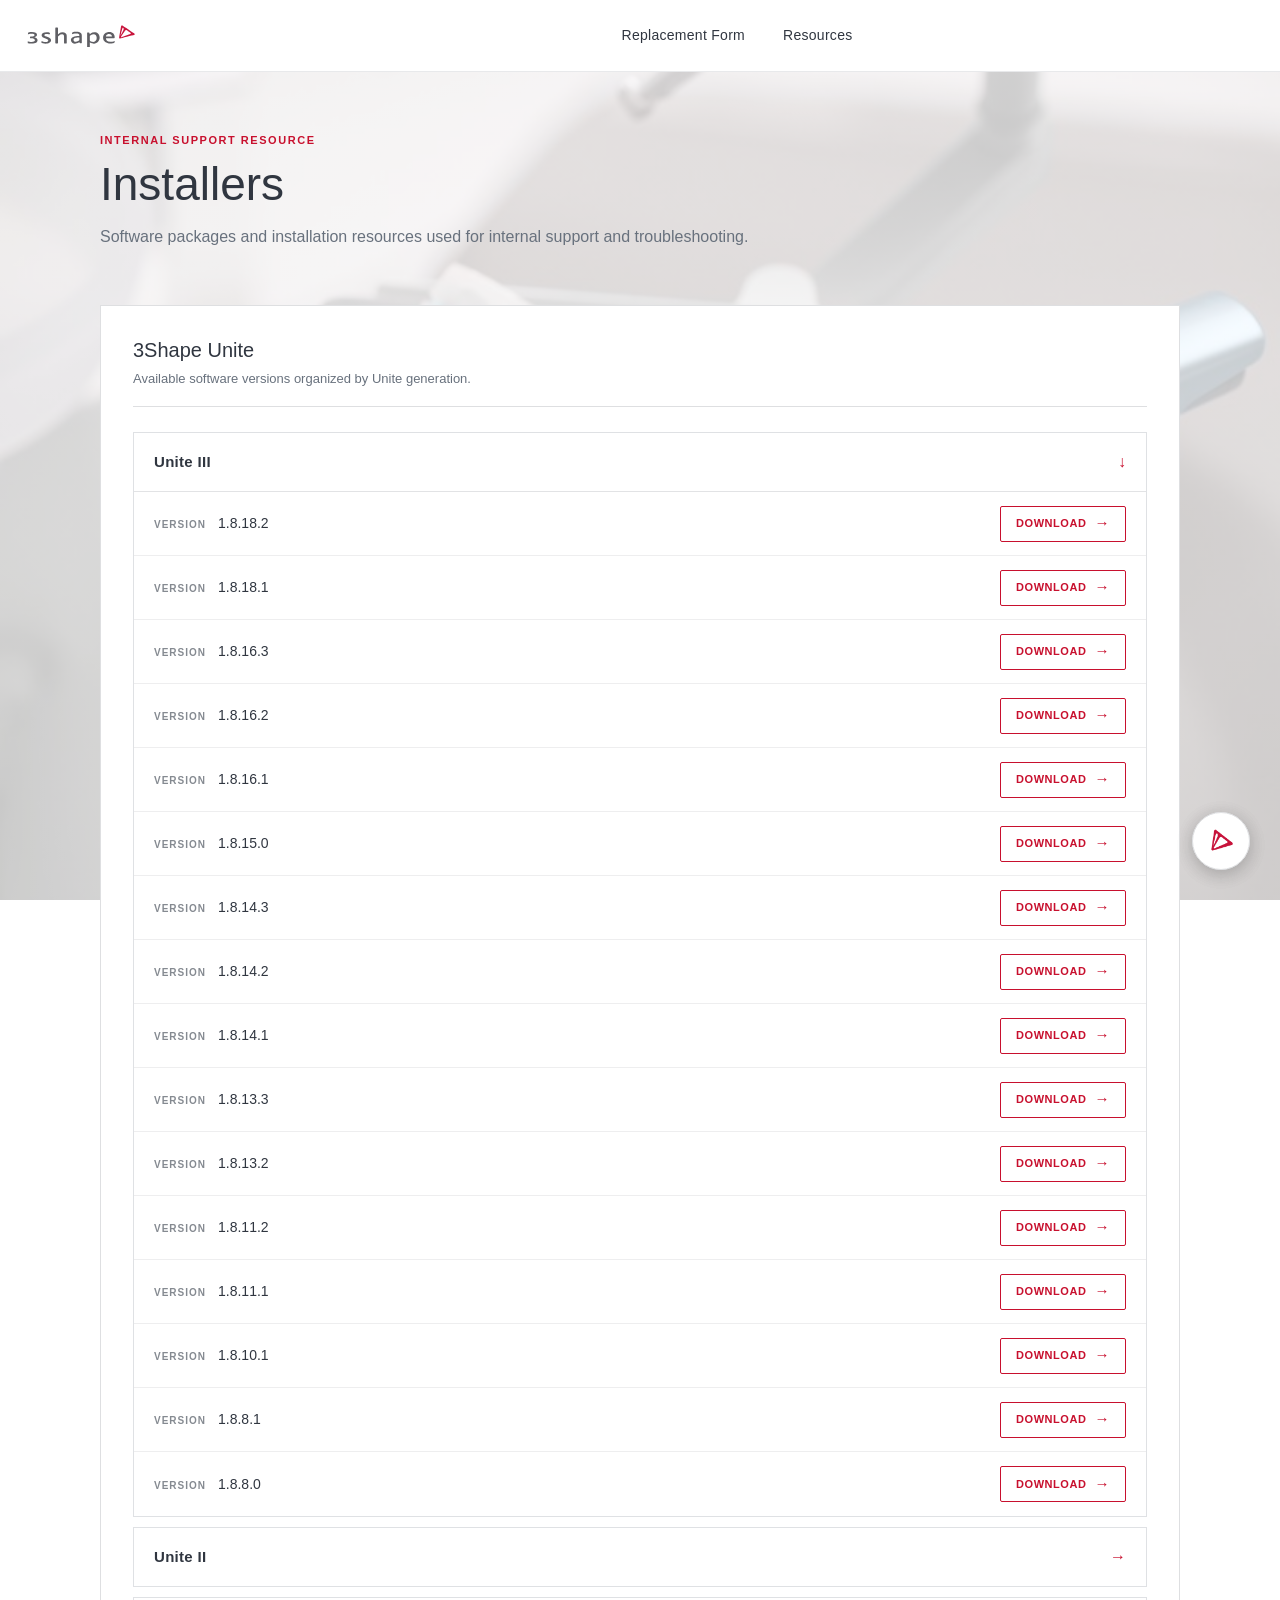
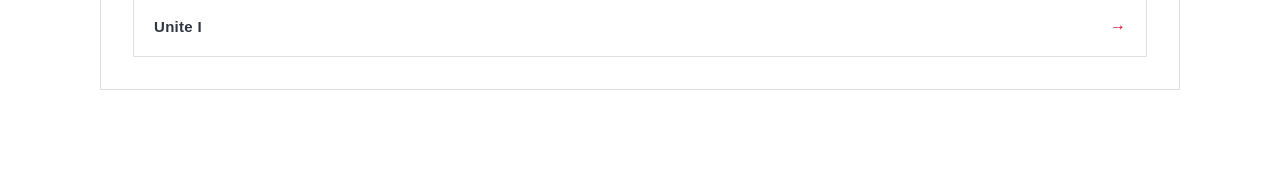
==== pages/installers.html @ 01ff54df "New page stream" ====
<!DOCTYPE html>
<html lang="en">


<head>

    <!-- =====================================================
         DOCUMENT INFORMATION
         ===================================================== -->

    <meta charset="UTF-8">

    <meta
        name="viewport"
        content="width=device-width, initial-scale=1.0"
    >

    <meta
        name="description"
        content="3Shape Replacement Request Form"
    >

    <title>Unite Installers</title>


    <!-- =====================================================
         FAVICON
         ===================================================== -->

    <link
        rel="icon"
        type="image/png"
        href="../assets/images/3shape_logo.png"
    >


    <!-- =====================================================
         STYLESHEETS
         ===================================================== -->

    <link
        rel="stylesheet"
        href="../css/global.css"
    >

    <link
        rel="stylesheet"
        href="../css/layout.css"
    >

    <link
        rel="stylesheet"
        href="../css/installers.css"
    >

    <link 
        rel="stylesheet" 
        href="../css/navigation.css"
    >

    <script src="../js/support-mode.js"></script>
    <script src="../js/main.js"></script>


</head>



<body>

    <!-- =====================================================
         HEADER
         ===================================================== -->

<header id="site-header">
        <a
            href="../index.html"
            class="navigation-logo"
            aria-label="3Shape Internal Tools"
    
            
        >

            <img
                src="../assets/images/3shape_words.svg"
                height="30"
                alt="3Shape"
                margin-left="100"
            >

        </a>

        <nav class="site-navigation">



            <div class="navigation-menu">

                <a
                    href="replacement.html"
                    class="navigation-item"
                >
                    Replacement Form
                </a>

                <a
                    href="replacement.html"
                    class="navigation-item"
                >
                    Resources
                </a>


                <a
                    href="reference-pictures.html"
                    class="navigation-item private-navigation"
                    data-private-navigation
                >
                    Reference Pictures
                </a>


                <a
                    href="installers.html"
                    class="navigation-item private-navigation active"
                    data-private-navigation
                >
                    Installers
                </a>


                <a
                    href="tools-commands.html"
                    class="navigation-item private-navigation"
                    data-private-navigation
                >
                    Tools &amp; Commands
                </a>



    </div>

        </nav>

        <div
            class="support-mode-indicator private-navigation"
            id="support-mode-indicator"
            data-private-navigation
        >
            SUPPORT MODE
        </div>

</header>

    <!-- =====================================================
         FLOATING LOGO
         ===================================================== -->

    <button
        type="button"
        id="support-mode-trigger"
        class="support-mode-button"
        aria-label="Support Mode"
    >
        <img
            src="../assets/images/3shape_logo.png"
            alt=""
    >
        
    </button>


    <!-- =====================================================
         MAIN CONTENT
         ===================================================== -->

    <main class="installers-page">


        <!-- =================================================
             PAGE INTRO
             ================================================= -->

        <section class="installers-intro">

            <p class="installers-eyebrow">
                INTERNAL SUPPORT RESOURCE
            </p>

            <h1>
                Installers
            </h1>

            <p class="installers-description">
                Software packages and installation resources
                used for internal support and troubleshooting.
            </p>

        </section>



        <!-- =================================================
             INSTALLERS
             ================================================= -->

        <section class="installer-section">


            <div class="installer-section-header">

                <h2>
                    3Shape Unite
                </h2>

                <p>
                    Available software versions organized by
                    Unite generation.
                </p>

            </div>



            <!-- =================================================
                 UNITE III
                 ================================================= -->

            <section class="installer-family">


                <button
                    type="button"
                    class="installer-family-header"
                    aria-expanded="true"
                >

                    <span class="installer-family-name">
                        Unite III
                    </span>


                    <span class="installer-family-arrow">
                        ↓
                    </span>

                </button>





                <div class="installer-versions">

                    <!-- VERSION 1.8.18.2 -->

                    <div class="installer-version">

                        <div class="installer-version-info">

                            <span class="installer-version-label">
                                Version
                            </span>

                            <span class="installer-version-number">
                                1.8.18.2
                            </span>

                        </div>


                        <a
                            href="https://cdn.3shapeconfig.com/config-production/78f7b1cf-a824-450b-973c-9c7b49a72ce1"
                            class="installer-download"
                        >
                            Download
                            <span>→</span>
                        </a>

                    </div>

                    <!-- VERSION 1.8.18.1 -->

                    <div class="installer-version">

                        <div class="installer-version-info">

                            <span class="installer-version-label">
                                Version
                            </span>

                            <span class="installer-version-number">
                                1.8.18.1
                            </span>

                        </div>


                        <a
                            href="https://cdn.3shapeconfig.com/config-production/1d2651e8-0a82-43a6-921e-aa77d6320cfd"
                            class="installer-download"
                        >
                            Download
                            <span>→</span>
                        </a>

                    </div>

                    <!-- VERSION 1.8.16.3 -->

                    <div class="installer-version">

                        <div class="installer-version-info">

                            <span class="installer-version-label">
                                Version
                            </span>

                            <span class="installer-version-number">
                                1.8.16.3
                            </span>

                        </div>


                        <a
                            href="https://cdn.3shapeconfig.com/config-production/9e533aeb-dc78-4f84-8c48-08c66565afd8"
                            class="installer-download"
                        >
                            Download
                            <span>→</span>
                        </a>

                    </div>

                    <!-- VERSION 1.8.16.2 -->

                    <div class="installer-version">

                        <div class="installer-version-info">

                            <span class="installer-version-label">
                                Version
                            </span>

                            <span class="installer-version-number">
                                1.8.16.2
                            </span>

                        </div>


                        <a
                            href="https://cdn.3shapeconfig.com/config-production/546367dd-cfcb-4baf-8eab-8506ee67f67b"
                            class="installer-download"
                        >
                            Download
                            <span>→</span>
                        </a>

                    </div>
                    <!-- VERSION 1.8.16.1 -->

                    <div class="installer-version">

                        <div class="installer-version-info">

                            <span class="installer-version-label">
                                Version
                            </span>

                            <span class="installer-version-number">
                                1.8.16.1
                            </span>

                        </div>


                        <a
                            href="https://cdn.3shapeconfig.com/config-production/645e2bb3-6449-4960-8c0e-a0c98129d959"
                            class="installer-download"
                        >
                            Download
                            <span>→</span>
                        </a>

                    </div>
                    <!-- VERSION 1.8.15.0 -->

                    <div class="installer-version">

                        <div class="installer-version-info">

                            <span class="installer-version-label">
                                Version
                            </span>

                            <span class="installer-version-number">
                                1.8.15.0
                            </span>

                        </div>


                        <a
                            href="https://cdn.3shapeconfig.com/config-production/de2f0ac3-5eca-4b29-88a9-9239849ef8cb"
                            class="installer-download"
                        >
                            Download
                            <span>→</span>
                        </a>

                    </div>

                    <!-- VERSION 1.8.14.3 -->

                    <div class="installer-version">

                        <div class="installer-version-info">

                            <span class="installer-version-label">
                                Version
                            </span>

                            <span class="installer-version-number">
                                1.8.14.3
                            </span>

                        </div>


                        <a
                            href="https://cdn.3shapeconfig.com/config-production/34721bfe-9641-4085-9ebb-a5adbe61ce67"
                            class="installer-download"
                        >
                            Download
                            <span>→</span>
                        </a>

                    </div>


                    <!-- VERSION 1.8.14.2 -->

                    <div class="installer-version">

                        <div class="installer-version-info">

                            <span class="installer-version-label">
                                Version
                            </span>

                            <span class="installer-version-number">
                                1.8.14.2
                            </span>

                        </div>


                        <a
                            href="https://cdn.3shapeconfig.com/config-production/2094db9b-e6e5-42df-bd6d-2ea2e918e1e3"
                            class="installer-download"
                        >
                            Download
                            <span>→</span>
                        </a>

                    </div>

                    <!-- VERSION 1.8.14.1 -->

                    <div class="installer-version">

                        <div class="installer-version-info">

                            <span class="installer-version-label">
                                Version
                            </span>

                            <span class="installer-version-number">
                                1.8.14.1
                            </span>

                        </div>


                        <a
                            href="https://cdn.3shapeconfig.com/config-production/425045cd-bc7e-4ed5-81cb-823f0d2a2ab8"
                            class="installer-download"
                        >
                            Download
                            <span>→</span>
                        </a>

                    </div>

                    <!-- VERSION 1.8.13.3 -->

                    <div class="installer-version">

                        <div class="installer-version-info">

                            <span class="installer-version-label">
                                Version
                            </span>

                            <span class="installer-version-number">
                                1.8.13.3
                            </span>

                        </div>


                        <a
                            href="https://cdn.3shapeconfig.com/config-production/533b5bb7-fd31-4a59-b845-2f0ac386ae33"
                            class="installer-download"
                        >
                            Download
                            <span>→</span>
                        </a>

                    </div>  

                    <!-- VERSION 1.8.13.2 -->

                    <div class="installer-version">

                        <div class="installer-version-info">

                            <span class="installer-version-label">
                                Version
                            </span>

                            <span class="installer-version-number">
                                1.8.13.2
                            </span>

                        </div>


                        <a
                            href="https://cdn.3shapeconfig.com/config-production/7a3cf317-de66-4bd8-8468-8fd070c12783"
                            class="installer-download"
                        >
                            Download
                            <span>→</span>
                        </a>

                    </div>  

                    <!-- VERSION 1.8.11.2 -->

                    <div class="installer-version">

                        <div class="installer-version-info">

                            <span class="installer-version-label">
                                Version
                            </span>

                            <span class="installer-version-number">
                                1.8.11.2
                            </span>

                        </div>


                        <a
                            href="https://cdn.3shapeconfig.com/config-production/d4100ab3-c5bf-44bd-9499-7246858f9888"
                            class="installer-download"
                        >
                            Download
                            <span>→</span>
                        </a>

                    </div>  

                    <!-- VERSION 1.8.11.1 -->

                    <div class="installer-version">

                        <div class="installer-version-info">

                            <span class="installer-version-label">
                                Version
                            </span>

                            <span class="installer-version-number">
                                1.8.11.1
                            </span>

                        </div>


                        <a
                            href="https://cdn.3shapeconfig.com/config-production/71cf9880-0eaf-4622-9bb7-0ef72be84371"
                            class="installer-download"
                        >
                            Download
                            <span>→</span>
                        </a>

                    </div>            


                    <!-- VERSION 1.8.10.1 -->

                    <div class="installer-version">

                        <div class="installer-version-info">

                            <span class="installer-version-label">
                                Version
                            </span>

                            <span class="installer-version-number">
                                1.8.10.1
                            </span>

                        </div>


                        <a
                            href="https://cdn.3shapeconfig.com/config-production/d2fbd1d9-cd34-4e65-82c2-7bad0694a30a"
                            class="installer-download"
                        >
                            Download
                            <span>→</span>
                        </a>

                    </div>



                    <!-- VERSION 1.8.8.1 -->

                    <div class="installer-version">

                        <div class="installer-version-info">

                            <span class="installer-version-label">
                                Version
                            </span>

                            <span class="installer-version-number">
                                1.8.8.1
                            </span>

                        </div>


                        <a
                            href="https://cdn.3shapeconfig.com/config-production/0c576406-e61a-4093-9d70-29c8bdad1262"
                            class="installer-download"
                        >
                            Download
                            <span>→</span>
                        </a>

                    </div>



                    <!-- VERSION 1.8.8.0 -->

                    <div class="installer-version">

                        <div class="installer-version-info">

                            <span class="installer-version-label">
                                Version
                            </span>

                            <span class="installer-version-number">
                                1.8.8.0
                            </span>

                        </div>


                        <a
                            href="https://cdn.3shapeconfig.com/config-production/d48ceb3a-e606-4483-b92d-a3a5edc849cf"
                            class="installer-download"
                        >
                            Download
                            <span>→</span>
                        </a>

                    </div>


                </div>

            </section>



            <!-- =================================================
                 UNITE II
                 ================================================= -->

            <section class="installer-family">


                <button
                    type="button"
                    class="installer-family-header"
                    aria-expanded="false"
                >

                    <span class="installer-family-name">
                        Unite II
                    </span>


                    <span class="installer-family-arrow">
                        →
                    </span>

                </button>



                <div
                    class="installer-versions"
                    hidden
                >
                    <!-- VERSION 1.7.82.5 -->

                    <div class="installer-version">

                        <div class="installer-version-info">

                            <span class="installer-version-label">
                                Version
                            </span>

                            <span class="installer-version-number">
                                1.7.82.5
                            </span>

                        </div>


                        <a
                            href="https://cdn.3shapeconfig.com/config-production/6940f044-55c9-43ef-a20a-f81aa82f977e"
                            class="installer-download"
                        >
                            Download
                            <span>→</span>
                        </a>

                    </div>

                    <!-- VERSION 1.7.83.0 -->

                    <div class="installer-version">

                        <div class="installer-version-info">

                            <span class="installer-version-label">
                                Version
                            </span>

                            <span class="installer-version-number">
                                1.7.83.0
                            </span>

                        </div>


                        <a
                            href="https://cdn.3shapeconfig.com/config-production/08b13cbd-33b5-4658-81be-04367f1d2399"
                            class="installer-download"
                        >
                            Download
                            <span>→</span>
                        </a>

                    </div>



                    <!-- ADD MORE UNITE II VERSIONS HERE -->

                </div>

            </section>



            <!-- =================================================
                 UNITE I
                 ================================================= -->

            <section class="installer-family">


                <button
                    type="button"
                    class="installer-family-header"
                    aria-expanded="false"
                >

                    <span class="installer-family-name">
                        Unite I
                    </span>


                    <span class="installer-family-arrow">
                        →
                    </span>

                </button>



                <div
                    class="installer-versions"
                    hidden
                >


                    <!-- VERSION 1.7.40.2 -->

                    <div class="installer-version">

                        <div class="installer-version-info">

                            <span class="installer-version-label">
                                Version
                            </span>

                            <span class="installer-version-number">
                                1.7.40.2
                            </span>

                        </div>


                        <a
                            href="https://cdn.3shapeconfig.com/config-production/e07717a5-6cc6-44b1-8827-516fbf4df9cb"
                            class="installer-download"
                        >
                            Download
                            <span>→</span>
                        </a>

                    </div>

                    <!-- VERSION 1.7.40.1 -->

                    <div class="installer-version">

                        <div class="installer-version-info">

                            <span class="installer-version-label">
                                Version
                            </span>

                            <span class="installer-version-number">
                                1.7.40.1
                            </span>

                        </div>


                        <a
                            href="https://cdn.3shapeconfig.com/config-production/6d230e1d-a4f3-45aa-ae3a-586c5c3d0a11"
                            class="installer-download"
                        >
                            Download
                            <span>→</span>
                        </a>

                    </div>

                    <!-- VERSION 1.7.33.2 -->

                    <div class="installer-version">

                        <div class="installer-version-info">

                            <span class="installer-version-label">
                                Version
                            </span>

                            <span class="installer-version-number">
                                1.7.33.2
                            </span>

                        </div>

                        <a
                            href="https://cdn.3shapeconfig.com/config-production/fa11427d-d35a-4dc0-9b9c-7d6486d2cc11"
                            class="installer-download"
                        >
                            Download Trios (1.18.5.51)
                            <span>→</span>
                        </a>

                        <a
                            href="https://cdn.3shapeconfig.com/config-production/fa11427d-d35a-4dc0-9b9c-7d6486d2cc11"
                            class="installer-download"
                        >
                            Download Unite
                            <span>→</span>
                        </a>

                    </div>

                    <!-- VERSION 1.7.33.1 -->

                    <div class="installer-version">

                        <div class="installer-version-info">

                            <span class="installer-version-label">
                                Version
                            </span>

                            <span class="installer-version-number">
                                1.7.33.1
                            </span>

                        </div>


                        <a
                            href="https://cdn.3shapeconfig.com/config-production/42ae5aec-15a3-401b-b607-0f7b6fe99b75"
                            class="installer-download"
                        >
                            Download
                            <span>→</span>
                        </a>

                    </div>



                    <!-- ADD MORE UNITE I VERSIONS HERE -->

                </div>

            </section>


        </section>


    </main>



    <!-- =====================================================
         FLOATING SUPPORT MODE BUTTON
         ===================================================== -->

    <button
        id="support-mode-trigger"
        class="support-mode-button"
        type="button"
        aria-label="Support Mode"
    >

        <img
            src="../assets/images/3shape_logo.png"
            alt=""
        >

    </button>



    <!-- =====================================================
         JAVASCRIPT
         ===================================================== -->

    <script src="../js/support-mode.js"></script>

    <script src="../js/installers.js"></script>

    <script src="../js/main.js"></script>

</body>

</html>
---- css/global.css ----
/* =========================================================
   GLOBAL.CSS
   Shared styles for the entire website
   ========================================================= */


/* =========================================================
   1. DESIGN TOKENS
   ========================================================= */

:root {
    /* Brand */
    --brand-red: #C8102E;
    --brand-red-dark: #A50D24;

    /* Neutral colors */
    --color-white: #FFFFFF;
    --color-black: #000000;
    --color-text: #333333;
    --color-text-light: #777777;
    --color-border: #CCCCCC;
    --color-background-light: #F0F0F0;

    /* Validation */
    --color-error-background: #FFE6E6;

    /* Typography */
    --font-primary: "Karbon", "Work Sans", sans-serif;

    /* Border radius */
    --radius-sm: 4px;
    --radius-md: 6px;
    --radius-lg: 10px;

    /* Shadows */
    --shadow-header: 0 2px 10px rgba(0, 0, 0, 0.08);
    --shadow-container: 0 4px 12px rgba(0, 0, 0, 0.42);
}


/* =========================================================
   2. BOX MODEL
   ========================================================= */

* {
    box-sizing: border-box;
}


/* =========================================================
   3. DOCUMENT
   ========================================================= */

html {
    min-height: 100%;
}

body {
    min-height: 100vh;

    margin: 0;
    padding: 0;

    font-family: var(--font-primary);
    color: var(--color-text);
}


/* =========================================================
   4. FORM CONTROLS
   ========================================================= */

input,
textarea,
select {
    font-family: inherit;
}


/* =========================================================
   5. BUTTONS
   ========================================================= */

button {
    font: inherit;
    cursor: pointer;
}


/* =========================================================
   6. UTILITY CLASSES
   ========================================================= */

.hidden {
    display: none !important;
}

/* =========================================================
   LINKS / BUTTON-LIKE LINKS
   ========================================================= */

a {
    color: inherit;
}

.button {
    display: inline-block;

    padding: 12px 25px;

    background: var(--brand-red);
    color: var(--color-white);

    border-radius: var(--radius-sm);

    font-size: 16px;
    font-weight: bold;

    text-decoration: none;

    transition:
        background-color 0.2s ease,
        transform 0.1s ease;
}

.button:hover {
    background: var(--brand-red-dark);
}

.button:active {
    transform: translateY(1px);
}

.site-header {
    height: 60px;

    display: flex;
    align-items: center;

    padding: 0 24px;

    background: #fff;
    border-bottom: 1px solid #ddd;
}

/* =========================================================
   GLOBAL STYLES
   ========================================================= */

/*
    Global colors
    Global typography
    Global resets
    Global variables

    Will be implemented in Phase 2.
*/

/* =========================================================
   GLOBAL
   ========================================================= */

:root {
    /* Colors */
    --color-white: #ffffff;
    --color-black: #1f252d;
    --color-text: #303640;
    --color-text-light: #68717d;
    --color-background: #ffffff;
    --color-background-soft: #f5f6f7;
    --color-border: #dedfe1;

    --color-accent: #d7193f;
    --color-accent-dark: #b51234;

    /* Layout */
    --content-width: 1200px;
    --page-padding: 40px;

    /* Navigation */
    --navigation-height: 68px;

    /* Typography */
    --font-family:
        Arial,
        Helvetica,
        sans-serif;
}


/* =========================================================
   RESET
   ========================================================= */

* {
    box-sizing: border-box;
}

html {
    margin: 0;
    padding: 0;
    font-size: 16px;
}

body {
    margin: 0;
    padding: 0;

    background-color: var(--color-background);

    color: var(--color-text);

    font-family: var(--font-family);
    font-weight: 400;

    line-height: 1.5;
}


/* =========================================================
   TYPOGRAPHY
   ========================================================= */

h1,
h2,
h3,
h4,
p {
    margin-top: 0;
}

h1,
h2,
h3,
h4 {
    color: var(--color-black);
    font-weight: 500;
}

h1 {
    font-size: 48px;
    line-height: 1.1;
}

h2 {
    font-size: 36px;
    line-height: 1.2;
}

h3 {
    font-size: 26px;
    line-height: 1.25;
}

p {
    color: var(--color-text-light);
}


/* =========================================================
   LINKS
   ========================================================= */

a {
    color: inherit;
    text-decoration: none;
}


/* =========================================================
   BUTTONS
   ========================================================= */

button {
    font-family: inherit;
}


/* =========================================================
   IMAGES
   ========================================================= */

img {
    max-width: 100%;
    display: block;
}
---- css/layout.css ----
/* =========================================================
   LAYOUT.CSS
   Shared page structure and layout
   ========================================================= */


/* =========================================================
   1. PAGE BACKGROUND
   ========================================================= */

body {
    background:
        linear-gradient(
            rgba(255, 255, 255, 0.75),
            rgba(255, 255, 255, 0.75)
        ),
        url("../assets/images/Trios_scanners.jpg")
        no-repeat
        center center
        fixed;

    background-size: cover;
}


/* =========================================================
   2. HEADER
   ========================================================= */

.header {
    display: flex;
    align-items: center;

    gap: 15px;

    padding: 18px 30px;

    background:
        linear-gradient(
            to left,
            #FFFFFF,
            #D3D3D3
        );

    border-bottom: 4px solid var(--brand-red);

    box-shadow: var(--shadow-header);
}


/* Header logo */

.header img {
    height: 60px;

    filter:
        drop-shadow(
            0 0 6px rgba(255, 255, 255, 0.6)
        );
}


/* Header title */

.header-title {
    font-family: var(--font-primary);

    font-size: 2rem;
    font-weight: 600;

    color: var(--color-text);

    letter-spacing: 0.5px;
}


/* =========================================================
   3. MAIN CONTAINER
   ========================================================= */

.container {
    width: calc(100% - 40px);
    max-width: 1080px;

    margin: 10px auto;
    padding: 10px 40px;

    background: var(--color-white);

    /*border-left: 3px solid var(--brand-red);*/
    /*border-radius: var(--radius-lg);*/

    /*box-shadow: var(--shadow-container);*/
}


/* =========================================================
   4. GRID SYSTEM
   ========================================================= */

.grid {
    display: grid;

    grid-template-columns:
        repeat(2, minmax(0, 1fr));

    gap: 20px 30px;

    margin-top: 15px;
}


/* Smaller two-column grid */

.subgrid {
    display: grid;

    grid-template-columns:
        minmax(0, 1fr)
        minmax(0, 2fr);

    gap: 10px;
}


/* =========================================================
   5. FOOTER
   ========================================================= */

.footer {
    margin-top: 40px;
    padding-bottom: 20px;

    color: var(--color-text-light);

    font-size: 14px;

    text-align: center;
}


/* =========================================================
   6. FLOATING LOGO
   ========================================================= */

.floating-logo {
    position: fixed;

    right: 20px;
    bottom: 20px;

    width: 120px;

    opacity: 0.95;

    filter:
        drop-shadow(
            0 4px 8px rgba(0, 0, 0, 0.25)
        );

    transition: 0.3s ease;
}

.floating-logo:hover {
    transform: scale(1.05);

    opacity: 1;
}


/* =========================================================
   7. RESPONSIVE LAYOUT
   ========================================================= */

@media (max-width: 700px) {

    .header {
        padding: 15px 20px;
    }

    .header img {
        height: 45px;
    }

    .header-title {
        font-size: 1.5rem;
    }

    .container {
        width: calc(100% - 20px);

        margin: 20px auto;
        padding: 25px 20px;
    }

    .grid {
        grid-template-columns: 1fr;

        gap: 15px;
    }

    .floating-logo {
        width: 80px;

        right: 10px;
        bottom: 10px;
    }
}

/* =========================================================
   TOOL CARD
   ========================================================= */

.tool-card {
    margin-top: 20px;
    padding: 20px;

    background: var(--color-background-light);

    border-left: 3px solid var(--brand-red);
    border-radius: var(--radius-md);
}

.tool-card h2 {
    margin-top: 0;
}

/* =========================================================
   PAGE LAYOUT
   ========================================================= */


/* =========================================================
   MAIN CONTENT
   ========================================================= */

#main-content {
    width: 100%;
}


/* =========================================================
   CONTENT CONTAINER
   ========================================================= */

.page-container {
    width: min(
        calc(100% - (var(--page-padding) * 2)),
        var(--content-width)
    );

    margin: 0 auto;
}


/* =========================================================
   PAGE HEADER
   ========================================================= */

.page-header {
    width: min(
        calc(100% - (var(--page-padding) * 2)),
        var(--content-width)
    );

    margin: 0 auto;

    padding-top: 90px;
    padding-bottom: 60px;
}

.page-header h1 {
    margin-bottom: 18px;
}

.page-header p {
    max-width: 650px;
    font-size: 18px;
}


/* =========================================================
   GENERAL CONTENT
   ========================================================= */

.page-content {
    width: min(
        calc(100% - (var(--page-padding) * 2)),
        var(--content-width)
    );

    margin: 0 auto;

    padding-bottom: 100px;
}


/* =========================================================
   FOOTER
   ========================================================= */

#site-footer {
    border-top: 1px solid var(--color-border);

    padding: 25px var(--page-padding);

    background-color: var(--color-background);
}

#site-footer p {
    width: min(
        100%,
        var(--content-width)
    );

    margin: 0 auto;

    font-size: 13px;
}

/* =========================================================
   HOME HERO
   ========================================================= */

.home-hero {
    width: min(
        calc(100% - (var(--page-padding) * 2)),
        var(--content-width)
    );

    min-height: calc(100vh - var(--navigation-height));

    margin: 0 auto;

    display: grid;

    grid-template-columns: 1.3fr 0.7fr;

    align-items: center;

    gap: 100px;
}


/* =========================================================
   HERO CONTENT
   ========================================================= */

.home-hero-content {
    max-width: 700px;
}


.home-eyebrow {
    margin-bottom: 22px;

    color: var(--color-accent);

    font-size: 13px;
    font-weight: 700;

    letter-spacing: 0.12em;
}


.home-hero h1 {
    margin-bottom: 28px;

    color: var(--color-black);

    font-size: 64px;
    font-weight: 400;

    line-height: 1.08;
}


.home-description {
    max-width: 580px;

    margin: 0;

    color: var(--color-text-light);

    font-size: 19px;

    line-height: 1.6;
}


/* =========================================================
   ACTION PANEL
   ========================================================= */

.home-actions {
    width: 100%;
    max-width: 430px;

    padding: 34px 36px;

    border: 1px solid var(--color-border);

    background: var(--color-white);
}


.home-actions-title {
    margin-bottom: 12px;

    color: var(--color-text-light);

    font-size: 12px;
    font-weight: 700;

    letter-spacing: 0.12em;
}


/* =========================================================
   ACTION
   ========================================================= */

.home-action {
    min-height: 58px;

    display: flex;
    align-items: center;
    justify-content: space-between;

    padding: 0;

    border-bottom: 1px solid var(--color-border);

    color: var(--color-text);

    font-size: 16px;

    transition:
        color 0.2s ease,
        padding 0.2s ease;
}


.home-action:last-child {
    border-bottom: none;
}


.home-action:hover {
    color: var(--color-accent);

    padding-left: 5px;
}


.home-action-arrow {
    font-size: 20px;

    transition:
        transform 0.2s ease;
}


.home-action:hover .home-action-arrow {
    transform: translateX(4px);
}


/* =========================================================
   PRIVATE ACTIONS
   ========================================================= */

.home-action-private {
    color: var(--color-text-light);

    cursor: default;
}


.home-action-private:hover {
    color: var(--color-text-light);

    padding-left: 0;
}


.home-action-lock {
    font-size: 13px;

    opacity: 0.6;
}
---- css/installers.css ----
/* =========================================================
   INSTALLERS.CSS
   ========================================================= */


/* =========================================================
   PAGE
   ========================================================= */

.installers-page {

    width: min(
        calc(100% - 80px),
        1080px
    );

    margin: 0 auto;

    padding: 60px 0 90px;
}


/* =========================================================
   INTRO
   ========================================================= */

.installers-intro {

    margin-bottom: 55px;
}


.installers-eyebrow {

    margin: 0 0 10px;

    color: var(--brand-red);

    font-size: 11px;
    font-weight: 700;

    letter-spacing: 0.14em;
}


.installers-intro h1 {

    margin: 0 0 15px;

    color: var(--color-text);

    font-size: 46px;
    font-weight: 400;

    line-height: 1.1;
}


.installers-description {

    max-width: 650px;

    margin: 0;

    color: var(--color-text-light);

    font-size: 16px;

    line-height: 1.6;
}


/* =========================================================
   MAIN INSTALLER CONTAINER
   ========================================================= */

.installer-section {

    padding: 32px;

    background: var(--color-white);

    border: 1px solid var(--color-border);
}


/* =========================================================
   SECTION HEADER
   ========================================================= */

.installer-section-header {

    margin-bottom: 25px;

    padding-bottom: 18px;

    border-bottom: 1px solid var(--color-border);
}


.installer-section-header h2 {

    margin: 0 0 7px;

    color: var(--color-text);

    font-size: 20px;
    font-weight: 500;
}


.installer-section-header p {

    margin: 0;

    color: var(--color-text-light);

    font-size: 13px;
}


/* =========================================================
   INSTALLER FAMILY
   ========================================================= */

.installer-family {

    border: 1px solid #dfe1e4;

    background: #ffffff;
}


.installer-family + .installer-family {

    margin-top: 10px;
}


/* =========================================================
   FAMILY HEADER
   ========================================================= */

.installer-family-header {

    width: 100%;

    min-height: 58px;

    padding: 0 20px;

    display: flex;

    align-items: center;

    justify-content: space-between;

    background: #ffffff;

    color: var(--color-text);

    border: none;

    border-radius: 0;

    font-family: inherit;

    cursor: pointer;

    text-align: left;

    transition:
        background-color 0.2s ease;
}


.installer-family-header:hover {

    background: #f7f7f8;
}


.installer-family-name {

    font-size: 15px;
    font-weight: 600;

    letter-spacing: 0.02em;
}


.installer-family-arrow {

    color: var(--brand-red);

    font-size: 16px;

    line-height: 1;

    transition:
        transform 0.2s ease;
}


/* =========================================================
   VERSION LIST
   ========================================================= */

.installer-versions {

    border-top: 1px solid #e2e3e5;
}


.installer-versions[hidden] {

    display: none;
}


/* =========================================================
   VERSION ROW
   ========================================================= */

.installer-version {

    min-height: 64px;

    padding: 0 20px;

    display: flex;

    align-items: center;

    justify-content: space-between;

    gap: 25px;

    border-bottom: 1px solid #eeeeef;
}


.installer-version:last-child {

    border-bottom: none;
}


/* =========================================================
   VERSION INFORMATION
   ========================================================= */

.installer-version-info {

    display: flex;

    align-items: baseline;

    gap: 12px;
}


.installer-version-label {

    color: #858a91;

    font-size: 10px;
    font-weight: 600;

    text-transform: uppercase;

    letter-spacing: 0.1em;
}


.installer-version-number {

    color: var(--color-text);

    font-size: 14px;
    font-weight: 500;
}


/* =========================================================
   DOWNLOAD BUTTON
   ========================================================= */

.installer-download {

    flex-shrink: 0;

    min-width: 105px;

    height: 36px;

    padding: 0 15px;

    display: inline-flex;

    align-items: center;

    justify-content: center;

    gap: 8px;

    background: transparent;

    color: var(--brand-red);

    border: 1px solid var(--brand-red);

    border-radius: 2px;

    font-family: inherit;

    font-size: 11px;
    font-weight: 600;

    text-decoration: none;

    text-transform: uppercase;

    letter-spacing: 0.05em;

    transition:
        background-color 0.2s ease,
        color 0.2s ease;
}


.installer-download span {

    font-size: 15px;

    transition:
        transform 0.2s ease;
}


.installer-download:hover {

    background: var(--brand-red);

    color: var(--color-white);
}


.installer-download:hover span {

    transform: translateX(3px);
}
---- css/navigation.css ----
/* =========================================================
   NAVIGATION
   ========================================================= */

/* =========================================================
   NAVIGATION
   ========================================================= */


/* =========================================================
   HEADER
   ========================================================= */

#site-header {
    position: relative;

    width: 100%;
    height: 72px;

    display: flex;
    align-items: center;

    background: var(--color-white);

    border-bottom: 1px solid #e8e9eb;

    z-index: 1000;
}


/* =========================================================
   NAVIGATION CONTAINER
   ========================================================= */

.site-navigation {
    width: calc(100% - 80px);
    max-width: 1400px;

    height: 100%;

    margin: 0 auto;
    padding: 0;

    display: flex;
    align-items: center;
    
    justify-content: center;
}

/* =========================================================
   LOGO
   ========================================================= */

.navigation-logo {
    flex-shrink: 0;

    display: flex;
    align-items: center;

    margin-right: 58px;
    margin-left: 26px;
}

.navigation-logo img {
    width: 110px;
    height: auto;

    display: block;
}


/* =========================================================
   MAIN NAVIGATION
   ========================================================= */

.navigation-menu {
    height: 100%;

    display: flex;
    align-items: stretch;
    justify-content: center;
    gap: 38px;
}


/* =========================================================
   NAVIGATION ITEMS
   ========================================================= */

.navigation-item {
    position: relative;

    height: 100%;

    display: flex;
    align-items: center;

    color: var(--color-text);

    font-size: 14px;
    font-weight: 500;

    letter-spacing: 0.02em;

    cursor: pointer;
}

.navigation-item:hover {
    color: var(--color-accent);
}


/* =========================================================
   DROPDOWN ARROW
   ========================================================= */

.navigation-arrow {
    margin-left: 7px;

    font-size: 10px;

    transition:
        transform 0.2s ease;
}


/* =========================================================
   FLOATING SUPPORT MODE BUTTON
   ========================================================= */

button.support-mode-button {
    position: fixed !important;

    right: 30px !important;
    bottom: 30px !important;
    top: auto !important;
    left: auto !important;

    width: 58px !important;
    height: 58px !important;

    min-width: 58px;
    min-height: 58px;

    margin: 0 !important;
    padding: 0 !important;

    display: flex !important;
    align-items: center;
    justify-content: center;

    border: 1px solid var(--color-border) !important;
    border-radius: 50% !important;

    background: var(--color-white) !important;
    background-image: none !important;

    box-shadow: 0 4px 18px rgba(0, 0, 0, 0.12) !important;

    appearance: none !important;
    -webkit-appearance: none !important;

    cursor: pointer;

    z-index: 2000;
}


/* Hover */

button.support-mode-button:hover {
    transform: translateY(-2px);

    box-shadow:
        0 7px 24px rgba(0, 0, 0, 0.16) !important;
}


/* Image */

button.support-mode-button img {
    width: 32px !important;
    height: 32px !important;

    margin: 0 !important;
    padding: 0 !important;

    display: block;

    object-fit: contain;

    pointer-events: none;
}


/* Focus */

button.support-mode-button:focus {
    outline: none;
}

button.support-mode-button:focus-visible {
    outline: 2px solid var(--color-accent);
    outline-offset: 3px;
}

/* =========================================================
   SUPPORT MODE DIALOG
   ========================================================= */

#support-mode-dialog {
    position: fixed;

    inset: 0;

    display: flex;
    align-items: center;
    justify-content: center;

    background: rgba(20, 24, 30, 0.45);

    z-index: 5000;
}


.support-dialog {
    width: 420px;

    padding: 40px;

    background: var(--color-white);

    border: 1px solid var(--color-border);

    box-shadow:
        0 20px 60px rgba(0, 0, 0, 0.18);
}


.support-dialog-eyebrow {
    margin-bottom: 10px;

    color: var(--color-accent);

    font-size: 11px;
    font-weight: 700;

    letter-spacing: 0.12em;
}


.support-dialog h2 {
    margin-bottom: 12px;
}


.support-dialog-header > p:last-child {
    margin-bottom: 30px;

    color: var(--color-text-light);
}


.support-dialog label {
    display: block;

    margin-bottom: 8px;

    color: var(--color-text);

    font-size: 14px;
    font-weight: 600;
}


.support-dialog input {
    width: 100%;

    height: 46px;

    padding: 0 12px;

    border: 1px solid var(--color-border);

    background: var(--color-white);

    font: inherit;
}


.support-dialog input:focus {
    outline: none;

    border-color: var(--color-accent);
}


.support-login-error {
    margin-top: 8px;
    margin-bottom: 0;

    color: var(--color-accent);

    font-size: 13px;
}


.support-dialog-actions {
    display: flex;
    justify-content: flex-end;

    gap: 10px;

    margin-top: 30px;
}


.support-dialog-actions button {
    min-height: 42px;

    padding: 0 20px;

    border: 1px solid var(--color-border);

    background: var(--color-white);

    cursor: pointer;
}


.support-dialog-actions .support-login-button {
    border-color: var(--color-accent);

    background: var(--color-accent);

    color: var(--color-white);
}


/* =========================================================
   PRIVATE NAVIGATION
   ========================================================= */

.private-navigation {
    display: none;
}

/* =========================================================
   SUPPORT MODE INDICATOR
   ========================================================= */

.support-mode-indicator {
    display: none;

    margin-left: auto;

    padding: 6px 10px;

    border: 1px solid var(--color-accent);

    color: var(--color-accent);

    font-size: 10px;
    font-weight: 700;

    width: auto;

    letter-spacing: 0.1em;
    margin-right: 26px;
}

body.support-mode-active .support-mode-indicator {
    display: block;
}

/* =========================================================
   ACTIVE NAVIGATION
   ========================================================= */

.navigation-item.active {
    color: var(--color-black);
}


/*
    Small accent line underneath the active section.
*/

.navigation-item.active::after {
    content: "";

    position: absolute;

    left: 0;
    right: 0;
    bottom: 0;

    height: 2px;

    background: var(--color-accent);
}
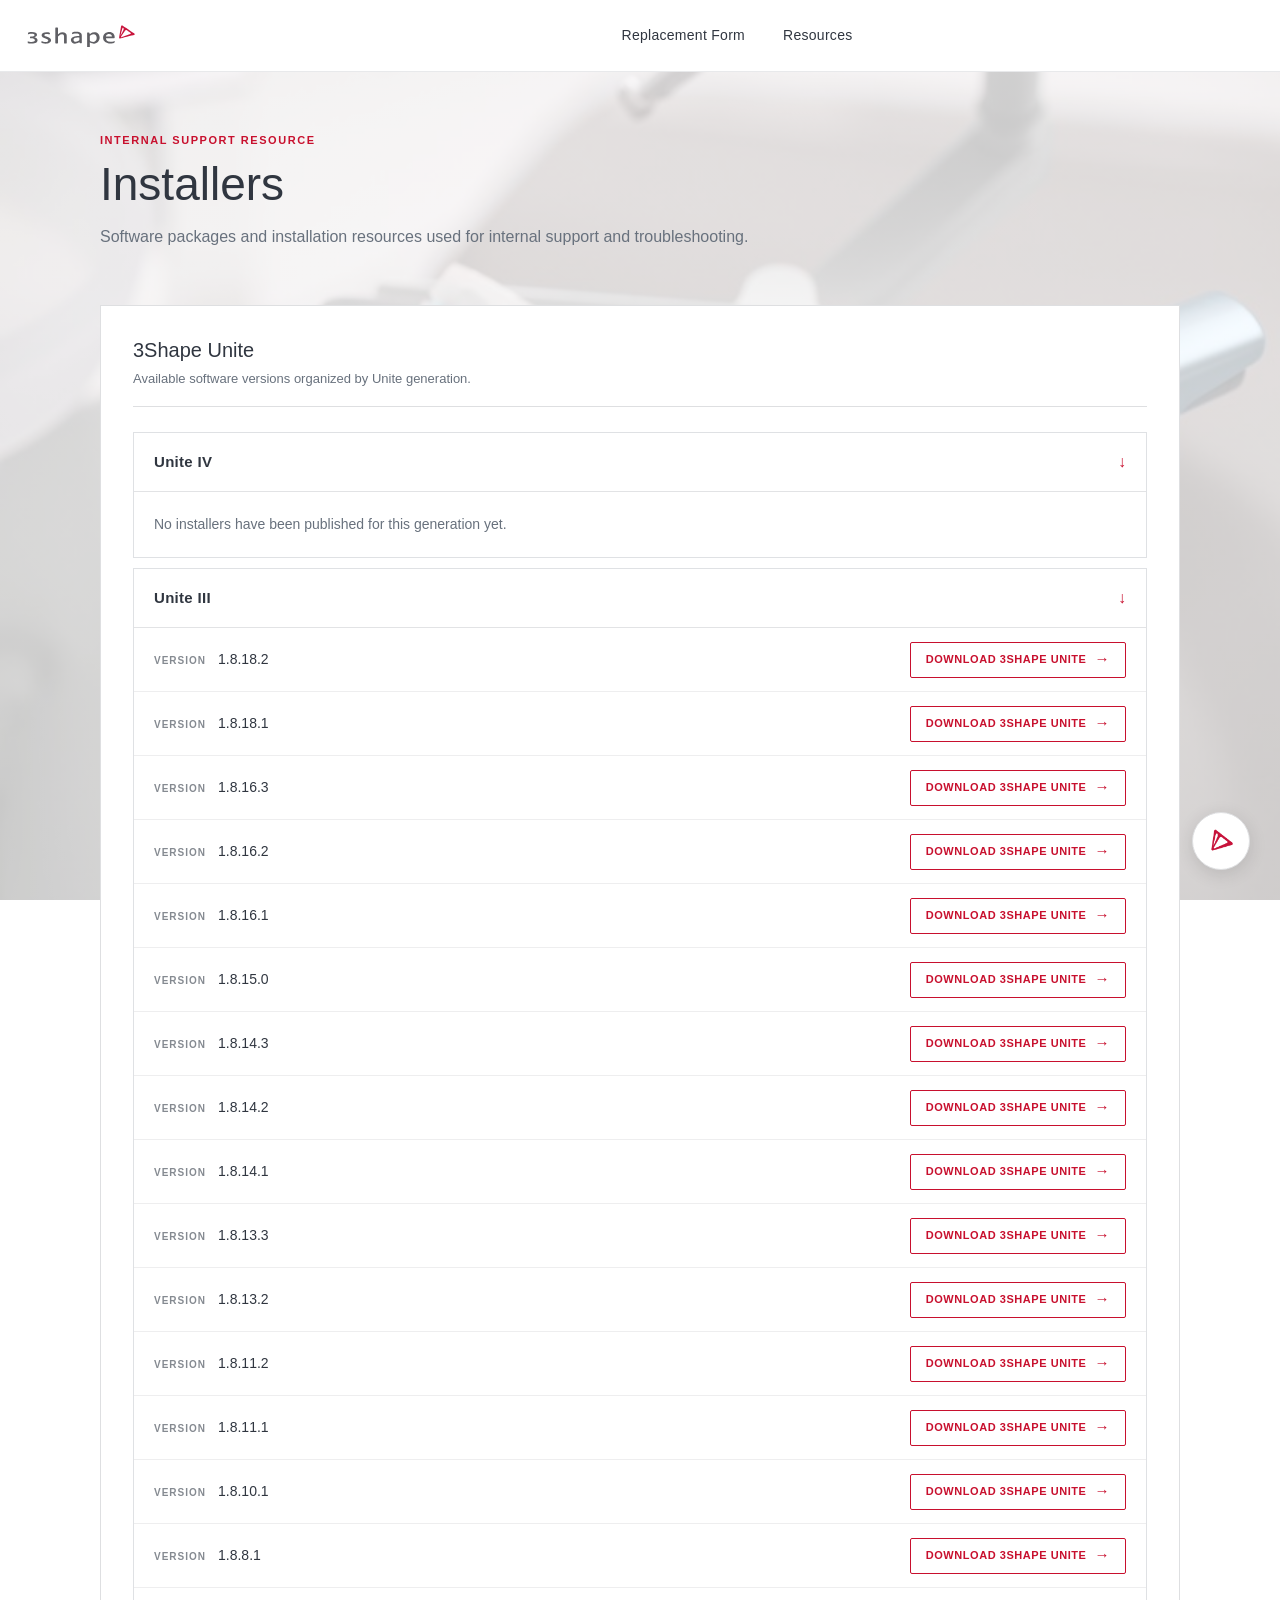
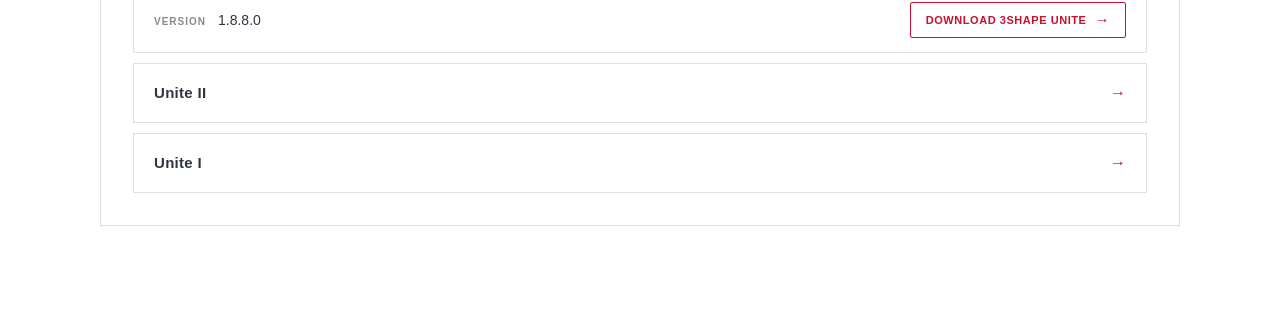
==== commit dc4be03f: "Resources added Changed logic of the web page generation and added the resources and tools" ====
--- a/pages/installers.html
+++ b/pages/installers.html
@@ -1,988 +1,47 @@
 <!DOCTYPE html>
 <html lang="en">
 
-
 <head>
-
-    <!-- =====================================================
-         DOCUMENT INFORMATION
-         ===================================================== -->
-
     <meta charset="UTF-8">
-
-    <meta
-        name="viewport"
-        content="width=device-width, initial-scale=1.0"
-    >
-
+    <meta name="viewport" content="width=device-width, initial-scale=1.0">
     <meta
         name="description"
-        content="3Shape Replacement Request Form"
+        content="3Shape Unite installers and related software modules."
     >
-
-    <title>Unite Installers</title>
-
-
-    <!-- =====================================================
-         FAVICON
-         ===================================================== -->
-
-    <link
-        rel="icon"
-        type="image/png"
-        href="../assets/images/3shape_logo.png"
-    >
-
-
-    <!-- =====================================================
-         STYLESHEETS
-         ===================================================== -->
-
-    <link
-        rel="stylesheet"
-        href="../css/global.css"
-    >
-
-    <link
-        rel="stylesheet"
-        href="../css/layout.css"
-    >
-
-    <link
-        rel="stylesheet"
-        href="../css/installers.css"
-    >
-
-    <link 
-        rel="stylesheet" 
-        href="../css/navigation.css"
-    >
-
-    <script src="../js/support-mode.js"></script>
-    <script src="../js/main.js"></script>
-
-
+    <title>3Shape Unite Installers</title>
+    <link rel="icon" type="image/png" href="../assets/images/3shape_logo.png">
+    <link rel="stylesheet" href="../css/global.css">
+    <link rel="stylesheet" href="../css/navigation.css">
+    <link rel="stylesheet" href="../css/layout.css">
+    <link rel="stylesheet" href="../css/installers.css">
 </head>
 
+<body>
+    <site-header active="installers"></site-header>
 
-
-<body>
-
-    <!-- =====================================================
-         HEADER
-         ===================================================== -->
-
-<header id="site-header">
-        <a
-            href="../index.html"
-            class="navigation-logo"
-            aria-label="3Shape Internal Tools"
-    
-            
-        >
-
-            <img
-                src="../assets/images/3shape_words.svg"
-                height="30"
-                alt="3Shape"
-                margin-left="100"
-            >
-
-        </a>
-
-        <nav class="site-navigation">
-
-
-
-            <div class="navigation-menu">
-
-                <a
-                    href="replacement.html"
-                    class="navigation-item"
-                >
-                    Replacement Form
-                </a>
-
-                <a
-                    href="replacement.html"
-                    class="navigation-item"
-                >
-                    Resources
-                </a>
-
-
-                <a
-                    href="reference-pictures.html"
-                    class="navigation-item private-navigation"
-                    data-private-navigation
-                >
-                    Reference Pictures
-                </a>
-
-
-                <a
-                    href="installers.html"
-                    class="navigation-item private-navigation active"
-                    data-private-navigation
-                >
-                    Installers
-                </a>
-
-
-                <a
-                    href="tools-commands.html"
-                    class="navigation-item private-navigation"
-                    data-private-navigation
-                >
-                    Tools &amp; Commands
-                </a>
-
-
-
-    </div>
-
-        </nav>
+    <main class="installers-page">
+        <section class="page-intro">
+            <p class="page-eyebrow">INTERNAL SUPPORT RESOURCE</p>
+            <h1>Installers</h1>
+            <p class="page-description">
+                Software packages and installation resources used for
+                internal support and troubleshooting.
+            </p>
+        </section>
 
         <div
-            class="support-mode-indicator private-navigation"
-            id="support-mode-indicator"
-            data-private-navigation
+            id="installerCatalog"
+            data-source="../data/installers.json"
+            aria-live="polite"
+            aria-busy="true"
         >
-            SUPPORT MODE
+            <p class="catalog-status">Loading installers…</p>
         </div>
-
-</header>
-
-    <!-- =====================================================
-         FLOATING LOGO
-         ===================================================== -->
-
-    <button
-        type="button"
-        id="support-mode-trigger"
-        class="support-mode-button"
-        aria-label="Support Mode"
-    >
-        <img
-            src="../assets/images/3shape_logo.png"
-            alt=""
-    >
-        
-    </button>
-
-
-    <!-- =====================================================
-         MAIN CONTENT
-         ===================================================== -->
-
-    <main class="installers-page">
-
-
-        <!-- =================================================
-             PAGE INTRO
-             ================================================= -->
-
-        <section class="installers-intro">
-
-            <p class="installers-eyebrow">
-                INTERNAL SUPPORT RESOURCE
-            </p>
-
-            <h1>
-                Installers
-            </h1>
-
-            <p class="installers-description">
-                Software packages and installation resources
-                used for internal support and troubleshooting.
-            </p>
-
-        </section>
-
-
-
-        <!-- =================================================
-             INSTALLERS
-             ================================================= -->
-
-        <section class="installer-section">
-
-
-            <div class="installer-section-header">
-
-                <h2>
-                    3Shape Unite
-                </h2>
-
-                <p>
-                    Available software versions organized by
-                    Unite generation.
-                </p>
-
-            </div>
-
-
-
-            <!-- =================================================
-                 UNITE III
-                 ================================================= -->
-
-            <section class="installer-family">
-
-
-                <button
-                    type="button"
-                    class="installer-family-header"
-                    aria-expanded="true"
-                >
-
-                    <span class="installer-family-name">
-                        Unite III
-                    </span>
-
-
-                    <span class="installer-family-arrow">
-                        ↓
-                    </span>
-
-                </button>
-
-
-
-
-
-                <div class="installer-versions">
-
-                    <!-- VERSION 1.8.18.2 -->
-
-                    <div class="installer-version">
-
-                        <div class="installer-version-info">
-
-                            <span class="installer-version-label">
-                                Version
-                            </span>
-
-                            <span class="installer-version-number">
-                                1.8.18.2
-                            </span>
-
-                        </div>
-
-
-                        <a
-                            href="https://cdn.3shapeconfig.com/config-production/78f7b1cf-a824-450b-973c-9c7b49a72ce1"
-                            class="installer-download"
-                        >
-                            Download
-                            <span>→</span>
-                        </a>
-
-                    </div>
-
-                    <!-- VERSION 1.8.18.1 -->
-
-                    <div class="installer-version">
-
-                        <div class="installer-version-info">
-
-                            <span class="installer-version-label">
-                                Version
-                            </span>
-
-                            <span class="installer-version-number">
-                                1.8.18.1
-                            </span>
-
-                        </div>
-
-
-                        <a
-                            href="https://cdn.3shapeconfig.com/config-production/1d2651e8-0a82-43a6-921e-aa77d6320cfd"
-                            class="installer-download"
-                        >
-                            Download
-                            <span>→</span>
-                        </a>
-
-                    </div>
-
-                    <!-- VERSION 1.8.16.3 -->
-
-                    <div class="installer-version">
-
-                        <div class="installer-version-info">
-
-                            <span class="installer-version-label">
-                                Version
-                            </span>
-
-                            <span class="installer-version-number">
-                                1.8.16.3
-                            </span>
-
-                        </div>
-
-
-                        <a
-                            href="https://cdn.3shapeconfig.com/config-production/9e533aeb-dc78-4f84-8c48-08c66565afd8"
-                            class="installer-download"
-                        >
-                            Download
-                            <span>→</span>
-                        </a>
-
-                    </div>
-
-                    <!-- VERSION 1.8.16.2 -->
-
-                    <div class="installer-version">
-
-                        <div class="installer-version-info">
-
-                            <span class="installer-version-label">
-                                Version
-                            </span>
-
-                            <span class="installer-version-number">
-                                1.8.16.2
-                            </span>
-
-                        </div>
-
-
-                        <a
-                            href="https://cdn.3shapeconfig.com/config-production/546367dd-cfcb-4baf-8eab-8506ee67f67b"
-                            class="installer-download"
-                        >
-                            Download
-                            <span>→</span>
-                        </a>
-
-                    </div>
-                    <!-- VERSION 1.8.16.1 -->
-
-                    <div class="installer-version">
-
-                        <div class="installer-version-info">
-
-                            <span class="installer-version-label">
-                                Version
-                            </span>
-
-                            <span class="installer-version-number">
-                                1.8.16.1
-                            </span>
-
-                        </div>
-
-
-                        <a
-                            href="https://cdn.3shapeconfig.com/config-production/645e2bb3-6449-4960-8c0e-a0c98129d959"
-                            class="installer-download"
-                        >
-                            Download
-                            <span>→</span>
-                        </a>
-
-                    </div>
-                    <!-- VERSION 1.8.15.0 -->
-
-                    <div class="installer-version">
-
-                        <div class="installer-version-info">
-
-                            <span class="installer-version-label">
-                                Version
-                            </span>
-
-                            <span class="installer-version-number">
-                                1.8.15.0
-                            </span>
-
-                        </div>
-
-
-                        <a
-                            href="https://cdn.3shapeconfig.com/config-production/de2f0ac3-5eca-4b29-88a9-9239849ef8cb"
-                            class="installer-download"
-                        >
-                            Download
-                            <span>→</span>
-                        </a>
-
-                    </div>
-
-                    <!-- VERSION 1.8.14.3 -->
-
-                    <div class="installer-version">
-
-                        <div class="installer-version-info">
-
-                            <span class="installer-version-label">
-                                Version
-                            </span>
-
-                            <span class="installer-version-number">
-                                1.8.14.3
-                            </span>
-
-                        </div>
-
-
-                        <a
-                            href="https://cdn.3shapeconfig.com/config-production/34721bfe-9641-4085-9ebb-a5adbe61ce67"
-                            class="installer-download"
-                        >
-                            Download
-                            <span>→</span>
-                        </a>
-
-                    </div>
-
-
-                    <!-- VERSION 1.8.14.2 -->
-
-                    <div class="installer-version">
-
-                        <div class="installer-version-info">
-
-                            <span class="installer-version-label">
-                                Version
-                            </span>
-
-                            <span class="installer-version-number">
-                                1.8.14.2
-                            </span>
-
-                        </div>
-
-
-                        <a
-                            href="https://cdn.3shapeconfig.com/config-production/2094db9b-e6e5-42df-bd6d-2ea2e918e1e3"
-                            class="installer-download"
-                        >
-                            Download
-                            <span>→</span>
-                        </a>
-
-                    </div>
-
-                    <!-- VERSION 1.8.14.1 -->
-
-                    <div class="installer-version">
-
-                        <div class="installer-version-info">
-
-                            <span class="installer-version-label">
-                                Version
-                            </span>
-
-                            <span class="installer-version-number">
-                                1.8.14.1
-                            </span>
-
-                        </div>
-
-
-                        <a
-                            href="https://cdn.3shapeconfig.com/config-production/425045cd-bc7e-4ed5-81cb-823f0d2a2ab8"
-                            class="installer-download"
-                        >
-                            Download
-                            <span>→</span>
-                        </a>
-
-                    </div>
-
-                    <!-- VERSION 1.8.13.3 -->
-
-                    <div class="installer-version">
-
-                        <div class="installer-version-info">
-
-                            <span class="installer-version-label">
-                                Version
-                            </span>
-
-                            <span class="installer-version-number">
-                                1.8.13.3
-                            </span>
-
-                        </div>
-
-
-                        <a
-                            href="https://cdn.3shapeconfig.com/config-production/533b5bb7-fd31-4a59-b845-2f0ac386ae33"
-                            class="installer-download"
-                        >
-                            Download
-                            <span>→</span>
-                        </a>
-
-                    </div>  
-
-                    <!-- VERSION 1.8.13.2 -->
-
-                    <div class="installer-version">
-
-                        <div class="installer-version-info">
-
-                            <span class="installer-version-label">
-                                Version
-                            </span>
-
-                            <span class="installer-version-number">
-                                1.8.13.2
-                            </span>
-
-                        </div>
-
-
-                        <a
-                            href="https://cdn.3shapeconfig.com/config-production/7a3cf317-de66-4bd8-8468-8fd070c12783"
-                            class="installer-download"
-                        >
-                            Download
-                            <span>→</span>
-                        </a>
-
-                    </div>  
-
-                    <!-- VERSION 1.8.11.2 -->
-
-                    <div class="installer-version">
-
-                        <div class="installer-version-info">
-
-                            <span class="installer-version-label">
-                                Version
-                            </span>
-
-                            <span class="installer-version-number">
-                                1.8.11.2
-                            </span>
-
-                        </div>
-
-
-                        <a
-                            href="https://cdn.3shapeconfig.com/config-production/d4100ab3-c5bf-44bd-9499-7246858f9888"
-                            class="installer-download"
-                        >
-                            Download
-                            <span>→</span>
-                        </a>
-
-                    </div>  
-
-                    <!-- VERSION 1.8.11.1 -->
-
-                    <div class="installer-version">
-
-                        <div class="installer-version-info">
-
-                            <span class="installer-version-label">
-                                Version
-                            </span>
-
-                            <span class="installer-version-number">
-                                1.8.11.1
-                            </span>
-
-                        </div>
-
-
-                        <a
-                            href="https://cdn.3shapeconfig.com/config-production/71cf9880-0eaf-4622-9bb7-0ef72be84371"
-                            class="installer-download"
-                        >
-                            Download
-                            <span>→</span>
-                        </a>
-
-                    </div>            
-
-
-                    <!-- VERSION 1.8.10.1 -->
-
-                    <div class="installer-version">
-
-                        <div class="installer-version-info">
-
-                            <span class="installer-version-label">
-                                Version
-                            </span>
-
-                            <span class="installer-version-number">
-                                1.8.10.1
-                            </span>
-
-                        </div>
-
-
-                        <a
-                            href="https://cdn.3shapeconfig.com/config-production/d2fbd1d9-cd34-4e65-82c2-7bad0694a30a"
-                            class="installer-download"
-                        >
-                            Download
-                            <span>→</span>
-                        </a>
-
-                    </div>
-
-
-
-                    <!-- VERSION 1.8.8.1 -->
-
-                    <div class="installer-version">
-
-                        <div class="installer-version-info">
-
-                            <span class="installer-version-label">
-                                Version
-                            </span>
-
-                            <span class="installer-version-number">
-                                1.8.8.1
-                            </span>
-
-                        </div>
-
-
-                        <a
-                            href="https://cdn.3shapeconfig.com/config-production/0c576406-e61a-4093-9d70-29c8bdad1262"
-                            class="installer-download"
-                        >
-                            Download
-                            <span>→</span>
-                        </a>
-
-                    </div>
-
-
-
-                    <!-- VERSION 1.8.8.0 -->
-
-                    <div class="installer-version">
-
-                        <div class="installer-version-info">
-
-                            <span class="installer-version-label">
-                                Version
-                            </span>
-
-                            <span class="installer-version-number">
-                                1.8.8.0
-                            </span>
-
-                        </div>
-
-
-                        <a
-                            href="https://cdn.3shapeconfig.com/config-production/d48ceb3a-e606-4483-b92d-a3a5edc849cf"
-                            class="installer-download"
-                        >
-                            Download
-                            <span>→</span>
-                        </a>
-
-                    </div>
-
-
-                </div>
-
-            </section>
-
-
-
-            <!-- =================================================
-                 UNITE II
-                 ================================================= -->
-
-            <section class="installer-family">
-
-
-                <button
-                    type="button"
-                    class="installer-family-header"
-                    aria-expanded="false"
-                >
-
-                    <span class="installer-family-name">
-                        Unite II
-                    </span>
-
-
-                    <span class="installer-family-arrow">
-                        →
-                    </span>
-
-                </button>
-
-
-
-                <div
-                    class="installer-versions"
-                    hidden
-                >
-                    <!-- VERSION 1.7.82.5 -->
-
-                    <div class="installer-version">
-
-                        <div class="installer-version-info">
-
-                            <span class="installer-version-label">
-                                Version
-                            </span>
-
-                            <span class="installer-version-number">
-                                1.7.82.5
-                            </span>
-
-                        </div>
-
-
-                        <a
-                            href="https://cdn.3shapeconfig.com/config-production/6940f044-55c9-43ef-a20a-f81aa82f977e"
-                            class="installer-download"
-                        >
-                            Download
-                            <span>→</span>
-                        </a>
-
-                    </div>
-
-                    <!-- VERSION 1.7.83.0 -->
-
-                    <div class="installer-version">
-
-                        <div class="installer-version-info">
-
-                            <span class="installer-version-label">
-                                Version
-                            </span>
-
-                            <span class="installer-version-number">
-                                1.7.83.0
-                            </span>
-
-                        </div>
-
-
-                        <a
-                            href="https://cdn.3shapeconfig.com/config-production/08b13cbd-33b5-4658-81be-04367f1d2399"
-                            class="installer-download"
-                        >
-                            Download
-                            <span>→</span>
-                        </a>
-
-                    </div>
-
-
-
-                    <!-- ADD MORE UNITE II VERSIONS HERE -->
-
-                </div>
-
-            </section>
-
-
-
-            <!-- =================================================
-                 UNITE I
-                 ================================================= -->
-
-            <section class="installer-family">
-
-
-                <button
-                    type="button"
-                    class="installer-family-header"
-                    aria-expanded="false"
-                >
-
-                    <span class="installer-family-name">
-                        Unite I
-                    </span>
-
-
-                    <span class="installer-family-arrow">
-                        →
-                    </span>
-
-                </button>
-
-
-
-                <div
-                    class="installer-versions"
-                    hidden
-                >
-
-
-                    <!-- VERSION 1.7.40.2 -->
-
-                    <div class="installer-version">
-
-                        <div class="installer-version-info">
-
-                            <span class="installer-version-label">
-                                Version
-                            </span>
-
-                            <span class="installer-version-number">
-                                1.7.40.2
-                            </span>
-
-                        </div>
-
-
-                        <a
-                            href="https://cdn.3shapeconfig.com/config-production/e07717a5-6cc6-44b1-8827-516fbf4df9cb"
-                            class="installer-download"
-                        >
-                            Download
-                            <span>→</span>
-                        </a>
-
-                    </div>
-
-                    <!-- VERSION 1.7.40.1 -->
-
-                    <div class="installer-version">
-
-                        <div class="installer-version-info">
-
-                            <span class="installer-version-label">
-                                Version
-                            </span>
-
-                            <span class="installer-version-number">
-                                1.7.40.1
-                            </span>
-
-                        </div>
-
-
-                        <a
-                            href="https://cdn.3shapeconfig.com/config-production/6d230e1d-a4f3-45aa-ae3a-586c5c3d0a11"
-                            class="installer-download"
-                        >
-                            Download
-                            <span>→</span>
-                        </a>
-
-                    </div>
-
-                    <!-- VERSION 1.7.33.2 -->
-
-                    <div class="installer-version">
-
-                        <div class="installer-version-info">
-
-                            <span class="installer-version-label">
-                                Version
-                            </span>
-
-                            <span class="installer-version-number">
-                                1.7.33.2
-                            </span>
-
-                        </div>
-
-                        <a
-                            href="https://cdn.3shapeconfig.com/config-production/fa11427d-d35a-4dc0-9b9c-7d6486d2cc11"
-                            class="installer-download"
-                        >
-                            Download Trios (1.18.5.51)
-                            <span>→</span>
-                        </a>
-
-                        <a
-                            href="https://cdn.3shapeconfig.com/config-production/fa11427d-d35a-4dc0-9b9c-7d6486d2cc11"
-                            class="installer-download"
-                        >
-                            Download Unite
-                            <span>→</span>
-                        </a>
-
-                    </div>
-
-                    <!-- VERSION 1.7.33.1 -->
-
-                    <div class="installer-version">
-
-                        <div class="installer-version-info">
-
-                            <span class="installer-version-label">
-                                Version
-                            </span>
-
-                            <span class="installer-version-number">
-                                1.7.33.1
-                            </span>
-
-                        </div>
-
-
-                        <a
-                            href="https://cdn.3shapeconfig.com/config-production/42ae5aec-15a3-401b-b607-0f7b6fe99b75"
-                            class="installer-download"
-                        >
-                            Download
-                            <span>→</span>
-                        </a>
-
-                    </div>
-
-
-
-                    <!-- ADD MORE UNITE I VERSIONS HERE -->
-
-                </div>
-
-            </section>
-
-
-        </section>
-
-
     </main>
 
-
-
-    <!-- =====================================================
-         FLOATING SUPPORT MODE BUTTON
-         ===================================================== -->
-
-    <button
-        id="support-mode-trigger"
-        class="support-mode-button"
-        type="button"
-        aria-label="Support Mode"
-    >
-
-        <img
-            src="../assets/images/3shape_logo.png"
-            alt=""
-        >
-
-    </button>
-
-
-
-    <!-- =====================================================
-         JAVASCRIPT
-         ===================================================== -->
-
+    <script src="../js/header.js"></script>
     <script src="../js/support-mode.js"></script>
-
     <script src="../js/installers.js"></script>
-
-    <script src="../js/main.js"></script>
-
 </body>
 
-</html>+</html>
--- a/css/global.css
+++ b/css/global.css
@@ -1,225 +1,59 @@
-/* =========================================================
-   GLOBAL.CSS
-   Shared styles for the entire website
-   ========================================================= */
-
-
-/* =========================================================
-   1. DESIGN TOKENS
-   ========================================================= */
+/* Shared design tokens and browser defaults. */
 
 :root {
-    /* Brand */
-    --brand-red: #C8102E;
-    --brand-red-dark: #A50D24;
-
-    /* Neutral colors */
-    --color-white: #FFFFFF;
-    --color-black: #000000;
-    --color-text: #333333;
-    --color-text-light: #777777;
-    --color-border: #CCCCCC;
-    --color-background-light: #F0F0F0;
-
-    /* Validation */
-    --color-error-background: #FFE6E6;
-
-    /* Typography */
-    --font-primary: "Karbon", "Work Sans", sans-serif;
-
-    /* Border radius */
-    --radius-sm: 4px;
-    --radius-md: 6px;
-    --radius-lg: 10px;
-
-    /* Shadows */
-    --shadow-header: 0 2px 10px rgba(0, 0, 0, 0.08);
-    --shadow-container: 0 4px 12px rgba(0, 0, 0, 0.42);
-}
-
-
-/* =========================================================
-   2. BOX MODEL
-   ========================================================= */
-
-* {
-    box-sizing: border-box;
-}
-
-
-/* =========================================================
-   3. DOCUMENT
-   ========================================================= */
-
-html {
-    min-height: 100%;
-}
-
-body {
-    min-height: 100vh;
-
-    margin: 0;
-    padding: 0;
-
-    font-family: var(--font-primary);
-    color: var(--color-text);
-}
-
-
-/* =========================================================
-   4. FORM CONTROLS
-   ========================================================= */
-
-input,
-textarea,
-select {
-    font-family: inherit;
-}
-
-
-/* =========================================================
-   5. BUTTONS
-   ========================================================= */
-
-button {
-    font: inherit;
-    cursor: pointer;
-}
-
-
-/* =========================================================
-   6. UTILITY CLASSES
-   ========================================================= */
-
-.hidden {
-    display: none !important;
-}
-
-/* =========================================================
-   LINKS / BUTTON-LIKE LINKS
-   ========================================================= */
-
-a {
-    color: inherit;
-}
-
-.button {
-    display: inline-block;
-
-    padding: 12px 25px;
-
-    background: var(--brand-red);
-    color: var(--color-white);
-
-    border-radius: var(--radius-sm);
-
-    font-size: 16px;
-    font-weight: bold;
-
-    text-decoration: none;
-
-    transition:
-        background-color 0.2s ease,
-        transform 0.1s ease;
-}
-
-.button:hover {
-    background: var(--brand-red-dark);
-}
-
-.button:active {
-    transform: translateY(1px);
-}
-
-.site-header {
-    height: 60px;
-
-    display: flex;
-    align-items: center;
-
-    padding: 0 24px;
-
-    background: #fff;
-    border-bottom: 1px solid #ddd;
-}
-
-/* =========================================================
-   GLOBAL STYLES
-   ========================================================= */
-
-/*
-    Global colors
-    Global typography
-    Global resets
-    Global variables
-
-    Will be implemented in Phase 2.
-*/
-
-/* =========================================================
-   GLOBAL
-   ========================================================= */
-
-:root {
-    /* Colors */
     --color-white: #ffffff;
     --color-black: #1f252d;
     --color-text: #303640;
     --color-text-light: #68717d;
     --color-background: #ffffff;
     --color-background-soft: #f5f6f7;
+    --color-background-light: var(--color-background-soft);
     --color-border: #dedfe1;
+    --color-error-background: #ffe6e6;
 
-    --color-accent: #d7193f;
-    --color-accent-dark: #b51234;
+    --color-accent: #c8102e;
+    --color-accent-dark: #a50d24;
+    --brand-red: var(--color-accent);
+    --brand-red-dark: var(--color-accent-dark);
 
-    /* Layout */
     --content-width: 1200px;
     --page-padding: 40px;
+    --navigation-height: 72px;
 
-    /* Navigation */
-    --navigation-height: 68px;
+    --font-family: Arial, Helvetica, sans-serif;
+    --font-primary: var(--font-family);
 
-    /* Typography */
-    --font-family:
-        Arial,
-        Helvetica,
-        sans-serif;
+    --radius-sm: 4px;
+    --radius-md: 6px;
+    --radius-lg: 10px;
+
+    --shadow-header: 0 2px 10px rgba(0, 0, 0, 0.08);
+    --shadow-container: 0 4px 12px rgba(0, 0, 0, 0.42);
 }
 
-
-/* =========================================================
-   RESET
-   ========================================================= */
-
-* {
+*,
+*::before,
+*::after {
     box-sizing: border-box;
 }
 
 html {
+    min-height: 100%;
     margin: 0;
     padding: 0;
     font-size: 16px;
 }
 
 body {
+    min-height: 100vh;
     margin: 0;
     padding: 0;
-
     background-color: var(--color-background);
-
     color: var(--color-text);
-
     font-family: var(--font-family);
     font-weight: 400;
-
     line-height: 1.5;
 }
-
-
-/* =========================================================
-   TYPOGRAPHY
-   ========================================================= */
 
 h1,
 h2,
@@ -256,31 +90,46 @@
     color: var(--color-text-light);
 }
 
-
-/* =========================================================
-   LINKS
-   ========================================================= */
-
 a {
     color: inherit;
     text-decoration: none;
 }
 
-
-/* =========================================================
-   BUTTONS
-   ========================================================= */
+button,
+input,
+textarea,
+select {
+    font: inherit;
+}
 
 button {
-    font-family: inherit;
+    cursor: pointer;
 }
-
-
-/* =========================================================
-   IMAGES
-   ========================================================= */
 
 img {
     max-width: 100%;
     display: block;
-}+}
+
+.hidden {
+    display: none !important;
+}
+
+.button {
+    display: inline-block;
+    padding: 12px 25px;
+    border-radius: var(--radius-sm);
+    background: var(--color-accent);
+    color: var(--color-white);
+    font-size: 16px;
+    font-weight: 700;
+    transition: background-color 0.2s ease, transform 0.1s ease;
+}
+
+.button:hover {
+    background: var(--color-accent-dark);
+}
+
+.button:active {
+    transform: translateY(1px);
+}
--- a/css/navigation.css
+++ b/css/navigation.css
@@ -10,6 +10,10 @@
 /* =========================================================
    HEADER
    ========================================================= */
+
+site-header {
+    display: block;
+}
 
 #site-header {
     position: relative;
@@ -398,4 +402,4 @@
     height: 2px;
 
     background: var(--color-accent);
-}+}
--- a/css/layout.css
+++ b/css/layout.css
@@ -257,6 +257,34 @@
    PAGE HEADER
    ========================================================= */
 
+.page-intro {
+    margin-bottom: 55px;
+}
+
+.page-eyebrow {
+    margin: 0 0 10px;
+    color: var(--color-accent);
+    font-size: 11px;
+    font-weight: 700;
+    letter-spacing: 0.14em;
+}
+
+.page-intro h1 {
+    margin: 0 0 15px;
+    color: var(--color-text);
+    font-size: 46px;
+    font-weight: 400;
+    line-height: 1.1;
+}
+
+.page-description {
+    max-width: 650px;
+    margin: 0;
+    color: var(--color-text-light);
+    font-size: 16px;
+    line-height: 1.6;
+}
+
 .page-header {
     width: min(
         calc(100% - (var(--page-padding) * 2)),
@@ -488,4 +516,4 @@
     font-size: 13px;
 
     opacity: 0.6;
-}+}
--- a/css/installers.css
+++ b/css/installers.css
@@ -21,56 +21,6 @@
 
 
 /* =========================================================
-   INTRO
-   ========================================================= */
-
-.installers-intro {
-
-    margin-bottom: 55px;
-}
-
-
-.installers-eyebrow {
-
-    margin: 0 0 10px;
-
-    color: var(--brand-red);
-
-    font-size: 11px;
-    font-weight: 700;
-
-    letter-spacing: 0.14em;
-}
-
-
-.installers-intro h1 {
-
-    margin: 0 0 15px;
-
-    color: var(--color-text);
-
-    font-size: 46px;
-    font-weight: 400;
-
-    line-height: 1.1;
-}
-
-
-.installers-description {
-
-    max-width: 650px;
-
-    margin: 0;
-
-    color: var(--color-text-light);
-
-    font-size: 16px;
-
-    line-height: 1.6;
-}
-
-
-/* =========================================================
    MAIN INSTALLER CONTAINER
    ========================================================= */
 
@@ -349,4 +299,51 @@
 .installer-download:hover span {
 
     transform: translateX(3px);
-}+}
+
+.installer-downloads {
+    display: flex;
+    flex-wrap: wrap;
+    justify-content: flex-end;
+    gap: 8px;
+}
+
+.installer-empty,
+.catalog-status {
+    margin: 0;
+    padding: 22px 20px;
+    color: var(--color-text-light);
+    font-size: 14px;
+}
+
+.catalog-status {
+    border: 1px solid var(--color-border);
+    background: var(--color-white);
+}
+
+.catalog-status-error {
+    border-color: var(--color-accent);
+    color: var(--color-accent);
+}
+
+.installer-module-empty {
+    color: var(--color-text-light);
+    font-size: 13px;
+}
+
+@media (max-width: 700px) {
+    .installer-version {
+        align-items: flex-start;
+        flex-direction: column;
+        padding: 18px 20px;
+    }
+
+    .installer-downloads {
+        width: 100%;
+        justify-content: flex-start;
+    }
+
+    .installer-download {
+        flex: 1 1 180px;
+    }
+}
